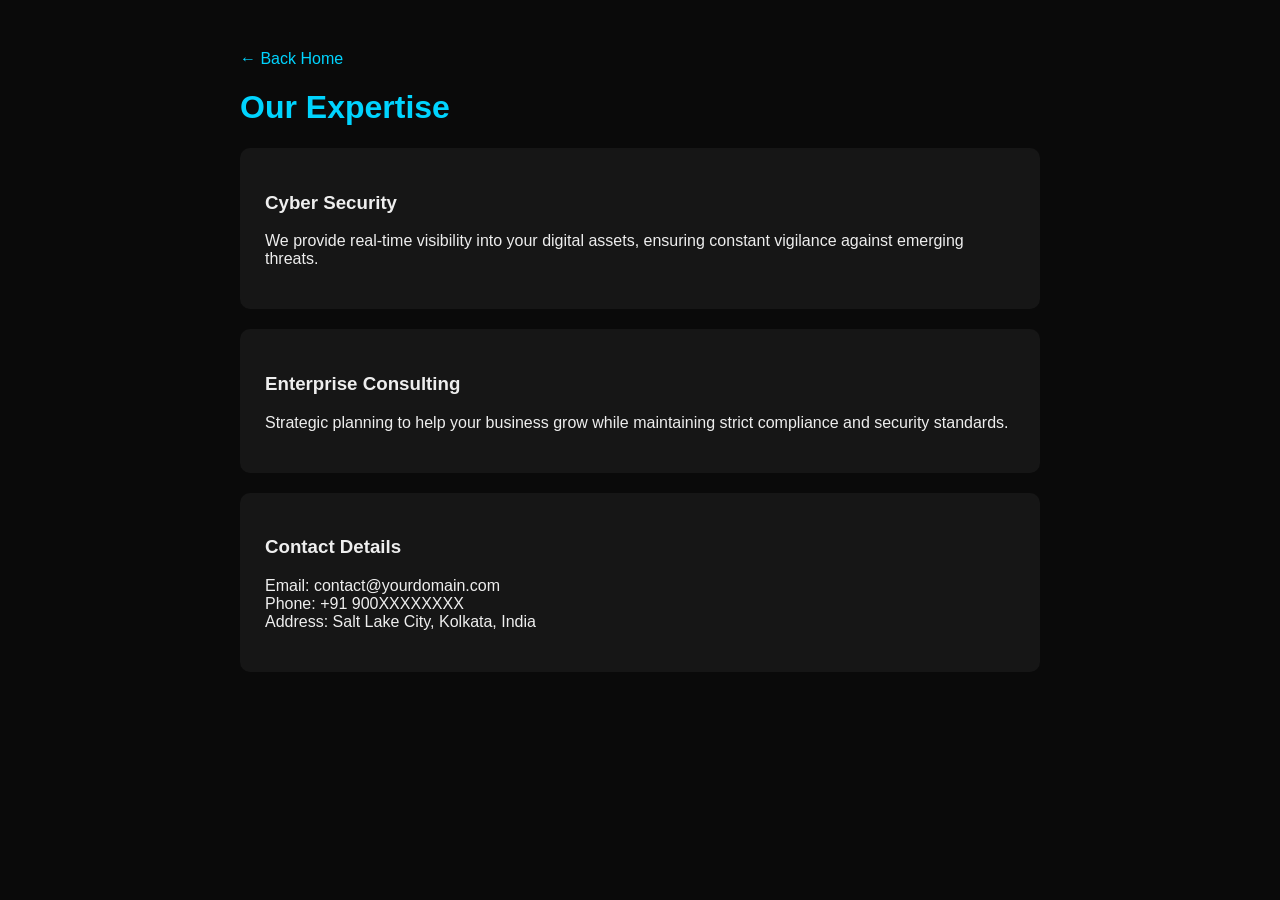
==== services.html @ 4886eea4 "Create services.html" ====
<!DOCTYPE html>
<html lang="en">
<head>
    <meta charset="UTF-8">
    <meta name="viewport" content="width=device-width, initial-scale=1.0">
    <title>Services | Our Expertise</title>
    <style>
        body { font-family: sans-serif; background-color: #0a0a0a; color: #eee; padding: 50px; max-width: 800px; margin: auto; }
        h1 { color: #00d4ff; }
        .card { background: #161616; padding: 25px; border-radius: 10px; margin-bottom: 20px; }
        a { color: #00d4ff; text-decoration: none; }
    </style>
</head>
<body>

<a href="index.html">← Back Home</a>
<h1>Our Expertise</h1>

<div class="card">
    <h3>Cyber Security</h3>
    <p>We provide real-time visibility into your digital assets, ensuring constant vigilance against emerging threats.</p>
</div>

<div class="card">
    <h3>Enterprise Consulting</h3>
    <p>Strategic planning to help your business grow while maintaining strict compliance and security standards.</p>
</div>

<div class="card">
    <h3>Contact Details</h3>
    <p>Email: contact@yourdomain.com<br>
    Phone: +91 900XXXXXXXX<br>
    Address: Salt Lake City, Kolkata, India</p>
</div>

</body>
</html>
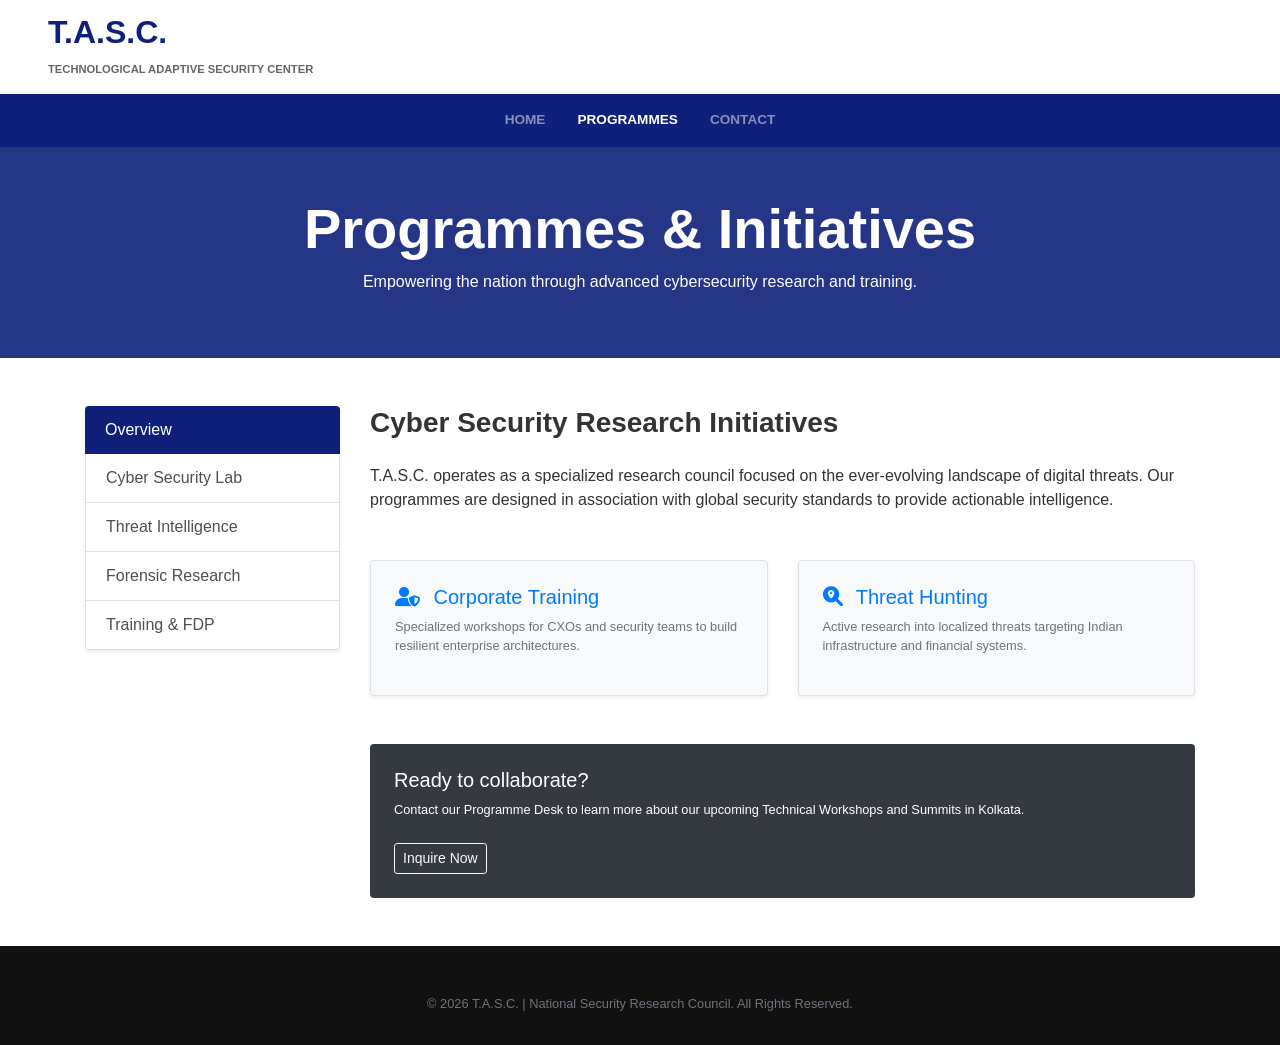
==== commit a91408db: "Update services.html" ====
--- a/services.html
+++ b/services.html
@@ -1,37 +1,88 @@
 <!DOCTYPE html>
 <html lang="en">
 <head>
-    <meta charset="UTF-8">
-    <meta name="viewport" content="width=device-width, initial-scale=1.0">
-    <title>Services | Our Expertise</title>
-    <style>
-        body { font-family: sans-serif; background-color: #0a0a0a; color: #eee; padding: 50px; max-width: 800px; margin: auto; }
-        h1 { color: #00d4ff; }
-        .card { background: #161616; padding: 25px; border-radius: 10px; margin-bottom: 20px; }
-        a { color: #00d4ff; text-decoration: none; }
-    </style>
+    <meta charset="utf-8">
+    <meta name="viewport" content="width=device-width, initial-scale=1">
+    <title>Programmes & Services | T.A.S.C.</title>
+    
+    <link rel="stylesheet" href="https://stackpath.bootstrapcdn.com/bootstrap/4.5.2/css/bootstrap.min.css">
+    <link rel="stylesheet" href="https://cdnjs.cloudflare.com/ajax/libs/font-awesome/6.0.0-beta3/css/all.min.css">
+    <link rel="stylesheet" href="style.css">
 </head>
+
 <body>
 
-<a href="index.html">← Back Home</a>
-<h1>Our Expertise</h1>
+    <div class="navbar-top d-flex justify-content-between align-items-center px-lg-5 py-2 bg-white">
+        <a class="navbar-brand" href="index.html">
+            <h2 style="font-weight: 800; color: #0E2079; margin: 0;">T.A.S.C.</h2>
+            <small style="color: #666; font-size: 0.7rem; font-weight: bold;">TECHNOLOGICAL ADAPTIVE SECURITY CENTER</small>
+        </a>
+    </div>
 
-<div class="card">
-    <h3>Cyber Security</h3>
-    <p>We provide real-time visibility into your digital assets, ensuring constant vigilance against emerging threats.</p>
-</div>
+    <nav class="navbar navbar-expand-lg navbar-dark shadow-sm" style="background-color: #0E2079;">
+        <div class="container-fluid">
+            <div class="collapse navbar-collapse" id="navbarNav">
+                <ul class="navbar-nav mx-auto text-uppercase">
+                    <li class="nav-item"><a class="nav-link px-3" href="index.html">Home</a></li>
+                    <li class="nav-item active"><a class="nav-link px-3" href="services.html">Programmes</a></li>
+                    <li class="nav-item"><a class="nav-link px-3" href="#">Contact</a></li>
+                </ul>
+            </div>
+        </div>
+    </nav>
 
-<div class="card">
-    <h3>Enterprise Consulting</h3>
-    <p>Strategic planning to help your business grow while maintaining strict compliance and security standards.</p>
-</div>
+    <section class="py-5 text-white" style="background: linear-gradient(rgba(14, 32, 121, 0.9), rgba(14, 32, 121, 0.9)), url('https://images.unsplash.com/photo-1550751827-4bd374c3f58b?auto=format&fit=crop&w=1350&q=80'); background-size: cover; background-position: center;">
+        <div class="container text-center">
+            <h1 class="display-4 font-weight-bold">Programmes & Initiatives</h1>
+            <p>Empowering the nation through advanced cybersecurity research and training.</p>
+        </div>
+    </section>
 
-<div class="card">
-    <h3>Contact Details</h3>
-    <p>Email: contact@yourdomain.com<br>
-    Phone: +91 900XXXXXXXX<br>
-    Address: Salt Lake City, Kolkata, India</p>
-</div>
+    <div class="container py-5">
+        <div class="row">
+            <div class="col-md-3">
+                <div class="list-group shadow-sm">
+                    <a href="#" class="list-group-item list-group-item-action active" style="background: #0E2079; border: none;">Overview</a>
+                    <a href="#" class="list-group-item list-group-item-action">Cyber Security Lab</a>
+                    <a href="#" class="list-group-item list-group-item-action">Threat Intelligence</a>
+                    <a href="#" class="list-group-item list-group-item-action">Forensic Research</a>
+                    <a href="#" class="list-group-item list-group-item-action">Training & FDP</a>
+                </div>
+            </div>
+
+            <div class="col-md-9">
+                <h3 class="font-weight-bold mb-4">Cyber Security Research Initiatives</h3>
+                <p>T.A.S.C. operates as a specialized research council focused on the ever-evolving landscape of digital threats. Our programmes are designed in association with global security standards to provide actionable intelligence.</p>
+                
+                <div class="row mt-5">
+                    <div class="col-md-6 mb-4">
+                        <div class="p-4 border rounded shadow-sm bg-light">
+                            <h5 class="text-primary"><i class="fas fa-user-shield mr-2"></i> Corporate Training</h5>
+                            <p class="small text-muted">Specialized workshops for CXOs and security teams to build resilient enterprise architectures.</p>
+                        </div>
+                    </div>
+                    <div class="col-md-6 mb-4">
+                        <div class="p-4 border rounded shadow-sm bg-light">
+                            <h5 class="text-primary"><i class="fas fa-search-location mr-2"></i> Threat Hunting</h5>
+                            <p class="small text-muted">Active research into localized threats targeting Indian infrastructure and financial systems.</p>
+                        </div>
+                    </div>
+                </div>
+
+                <div class="mt-4 p-4 bg-dark text-white rounded">
+                    <h5>Ready to collaborate?</h5>
+                    <p class="small">Contact our Programme Desk to learn more about our upcoming Technical Workshops and Summits in Kolkata.</p>
+                    <a href="mailto:support@tascgroup.in" class="btn btn-outline-light btn-sm mt-2">Inquire Now</a>
+                </div>
+            </div>
+        </div>
+    </div>
+
+    <footer class="pt-5 pb-3 text-white" style="background-color: #111;">
+        <div class="container text-center">
+            <p class="small text-muted">© 2026 T.A.S.C. | National Security Research Council. All Rights Reserved.</p>
+        </div>
+    </footer>
 
 </body>
 </html>
--- a/style.css
+++ b/style.css
@@ -0,0 +1,54 @@
+/* T.A.S.C. Institutional Style */
+
+body {
+    font-family: 'Segoe UI', Arial, sans-serif;
+    color: #333;
+}
+
+/* Nav Link Styling */
+.navbar-nav .nav-link {
+    font-weight: 600;
+    font-size: 0.85rem;
+    transition: 0.3s;
+}
+
+.navbar-nav .nav-link:hover {
+    color: #00d4ff !important;
+}
+
+.dropdown-menu {
+    border-top: 3px solid #0E2079;
+    border-radius: 0;
+}
+
+.dropdown-item {
+    font-size: 0.85rem;
+    padding: 10px 20px;
+}
+
+/* Carousel Caption Styling */
+.carousel-caption h1 {
+    text-shadow: 2px 2px 10px rgba(0,0,0,0.8);
+}
+
+/* Impact Section Styling */
+#impact {
+    background: #fff;
+    border-radius: 10px;
+}
+
+.count {
+    font-size: 2.5rem;
+    color: #0E2079 !important;
+}
+
+/* Scroll Bar Styling */
+marquee {
+    font-weight: bold;
+    font-size: 0.9rem;
+}
+
+/* Mobile Toggler Fix */
+.navbar-toggler {
+    border: none;
+}
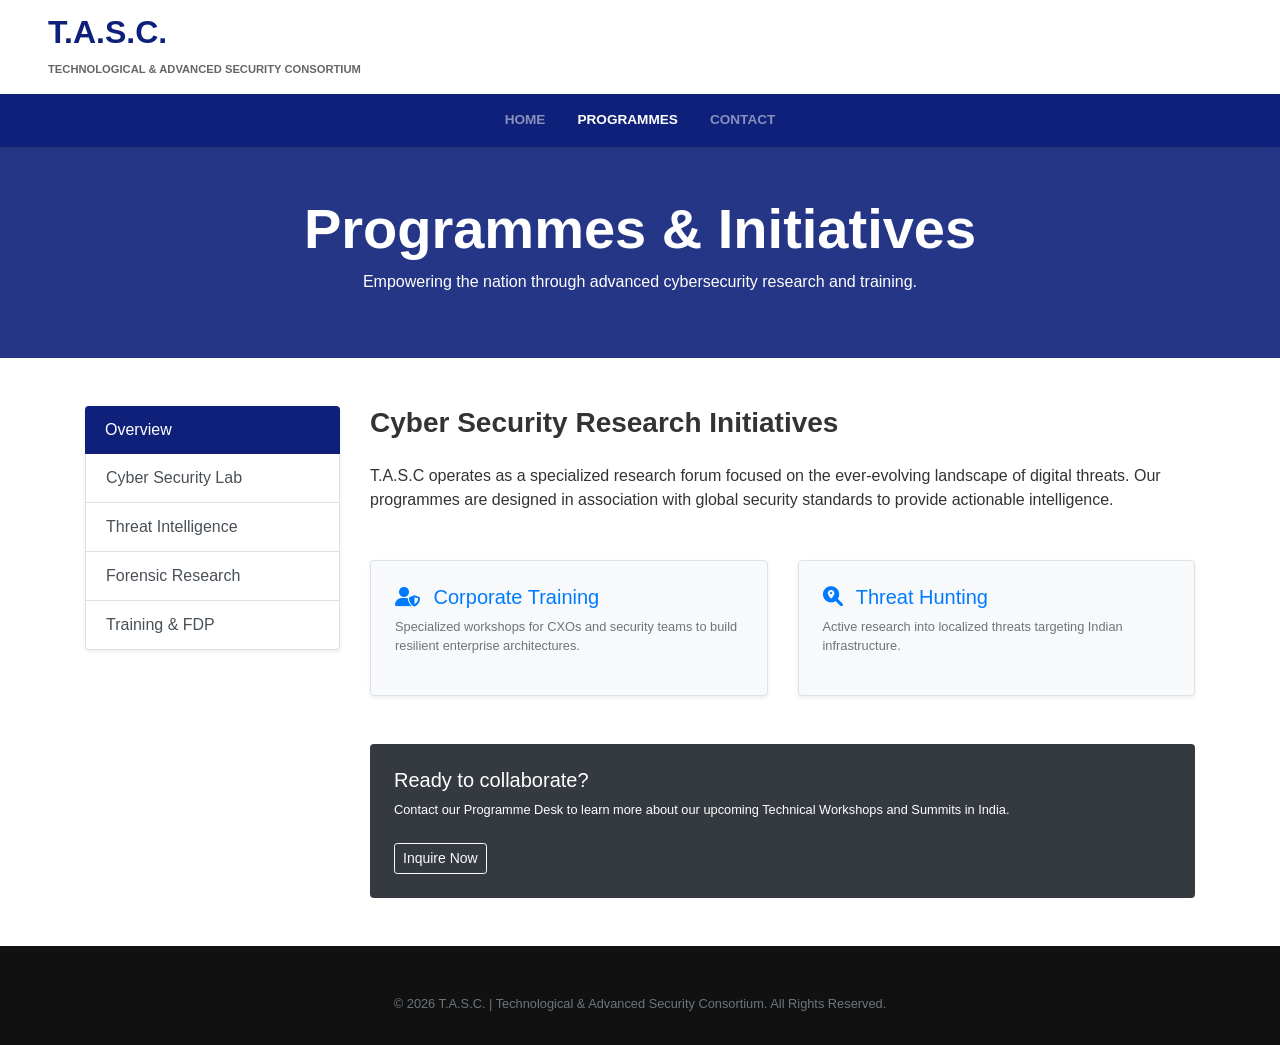
==== commit d461edd9: "Update services.html" ====
--- a/services.html
+++ b/services.html
@@ -15,7 +15,7 @@
     <div class="navbar-top d-flex justify-content-between align-items-center px-lg-5 py-2 bg-white">
         <a class="navbar-brand" href="index.html">
             <h2 style="font-weight: 800; color: #0E2079; margin: 0;">T.A.S.C.</h2>
-            <small style="color: #666; font-size: 0.7rem; font-weight: bold;">TECHNOLOGICAL ADAPTIVE SECURITY CENTER</small>
+            <small style="color: #666; font-size: 0.7rem; font-weight: bold;">TECHNOLOGICAL & ADVANCED SECURITY CONSORTIUM</small>
         </a>
     </div>
 
@@ -52,7 +52,7 @@
 
             <div class="col-md-9">
                 <h3 class="font-weight-bold mb-4">Cyber Security Research Initiatives</h3>
-                <p>T.A.S.C. operates as a specialized research council focused on the ever-evolving landscape of digital threats. Our programmes are designed in association with global security standards to provide actionable intelligence.</p>
+                <p>T.A.S.C operates as a specialized research forum focused on the ever-evolving landscape of digital threats. Our programmes are designed in association with global security standards to provide actionable intelligence.</p>
                 
                 <div class="row mt-5">
                     <div class="col-md-6 mb-4">
@@ -64,15 +64,15 @@
                     <div class="col-md-6 mb-4">
                         <div class="p-4 border rounded shadow-sm bg-light">
                             <h5 class="text-primary"><i class="fas fa-search-location mr-2"></i> Threat Hunting</h5>
-                            <p class="small text-muted">Active research into localized threats targeting Indian infrastructure and financial systems.</p>
+                            <p class="small text-muted">Active research into localized threats targeting Indian infrastructure.</p>
                         </div>
                     </div>
                 </div>
 
                 <div class="mt-4 p-4 bg-dark text-white rounded">
                     <h5>Ready to collaborate?</h5>
-                    <p class="small">Contact our Programme Desk to learn more about our upcoming Technical Workshops and Summits in Kolkata.</p>
-                    <a href="mailto:support@tascgroup.in" class="btn btn-outline-light btn-sm mt-2">Inquire Now</a>
+                    <p class="small">Contact our Programme Desk to learn more about our upcoming Technical Workshops and Summits in India.</p>
+                    <a href="mailto:rajaram@tascgroup.in" class="btn btn-outline-light btn-sm mt-2">Inquire Now</a>
                 </div>
             </div>
         </div>
@@ -80,7 +80,7 @@
 
     <footer class="pt-5 pb-3 text-white" style="background-color: #111;">
         <div class="container text-center">
-            <p class="small text-muted">© 2026 T.A.S.C. | National Security Research Council. All Rights Reserved.</p>
+            <p class="small text-muted">© 2026 T.A.S.C. | Technological & Advanced Security Consortium. All Rights Reserved.</p>
         </div>
     </footer>
 
